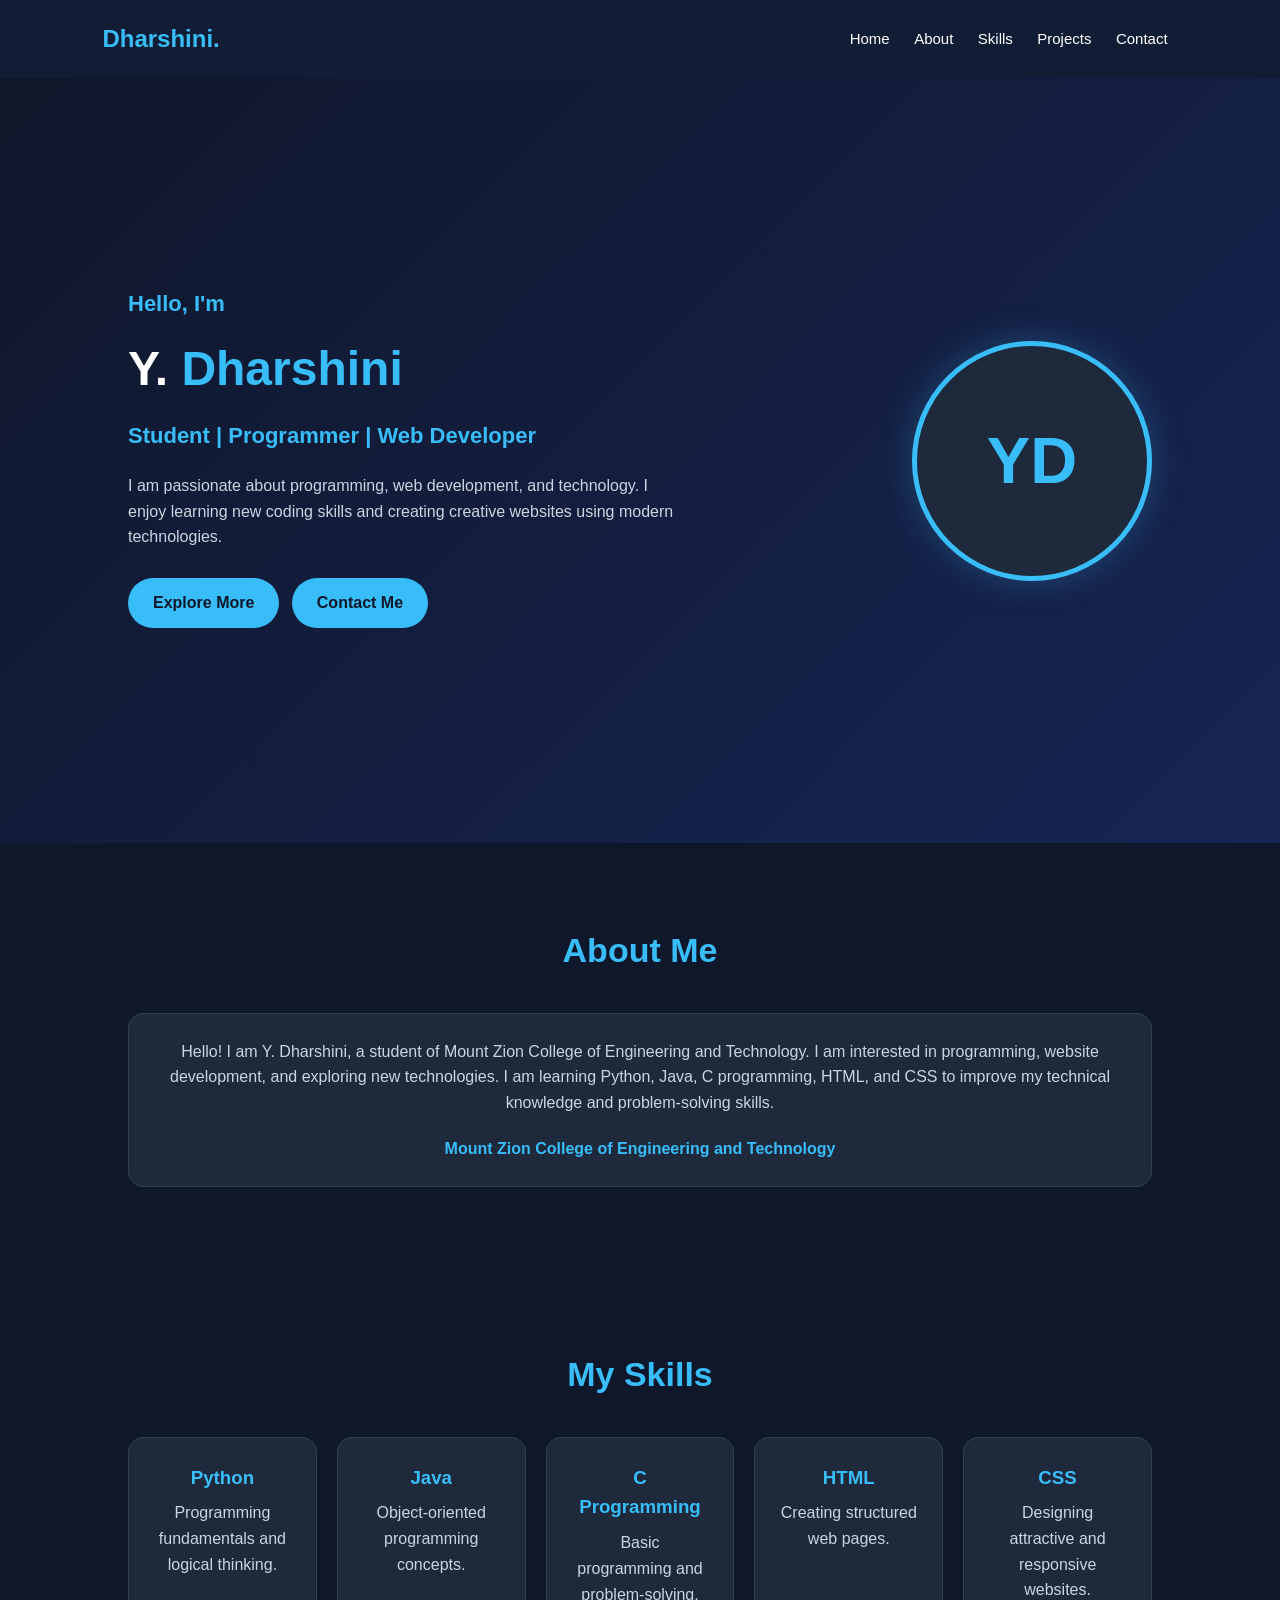
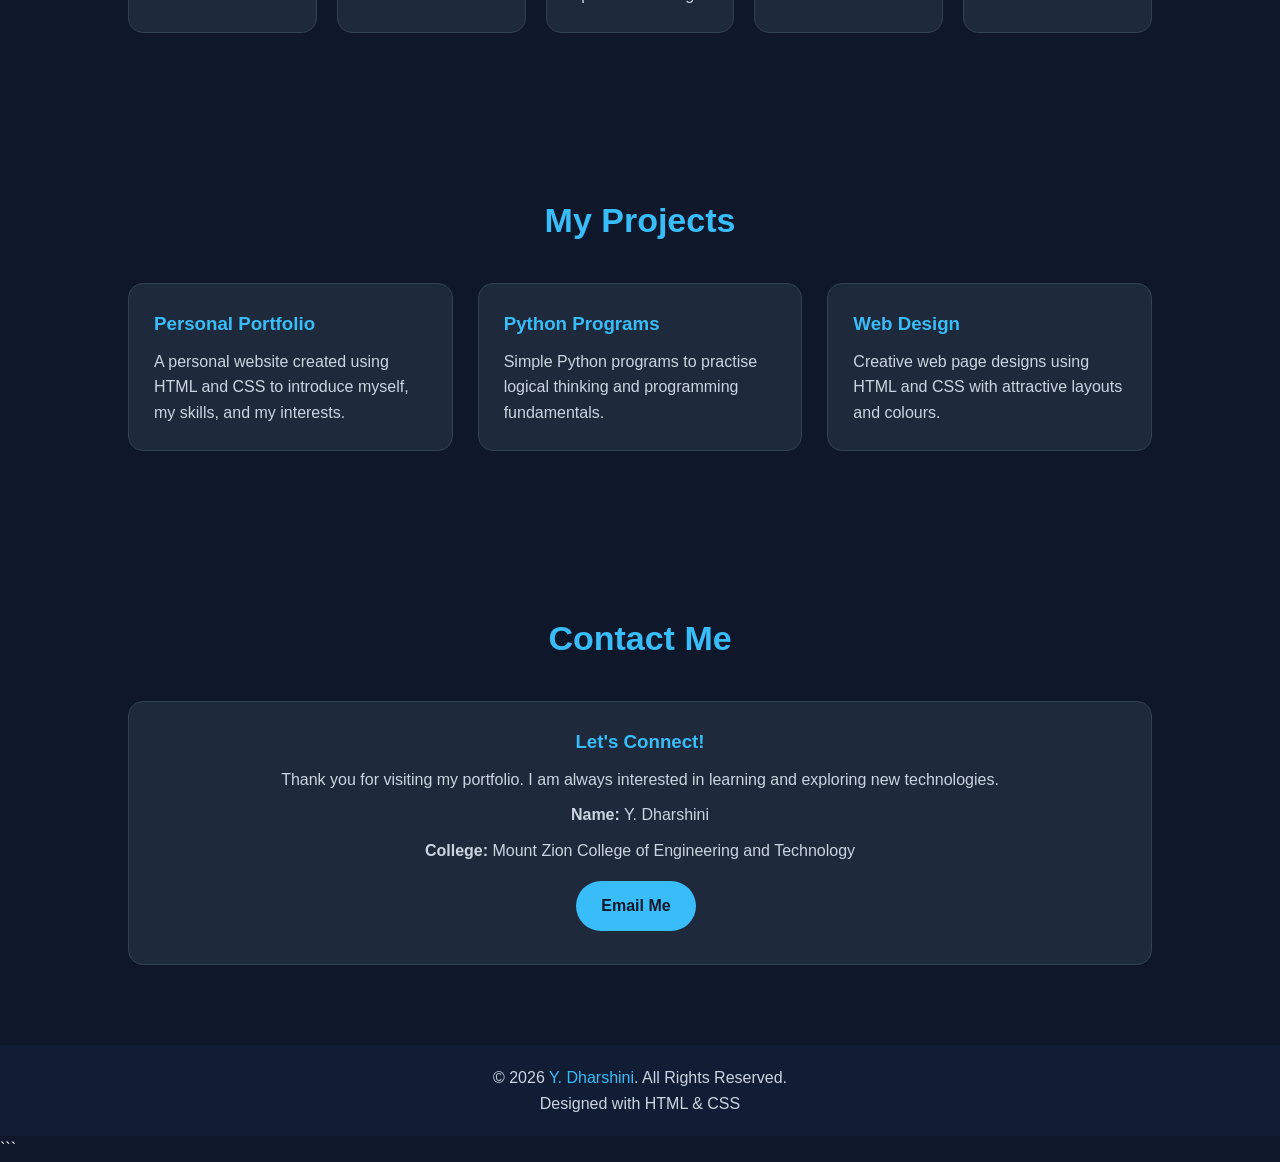
==== index.html @ 4183fab7 "Update and rename dharshini.html to index.html" ====
<!DOCTYPE html>
<html lang="en">
<head>
    <meta charset="UTF-8">
    <meta name="viewport" content="width=device-width, initial-scale=1.0">

    <title>Y. Dharshini | Portfolio</title>

    <style>
        * {
            margin: 0;
            padding: 0;
            box-sizing: border-box;
            scroll-behavior: smooth;
        }

        body {
            font-family: Arial, sans-serif;
            background: #0f172a;
            color: white;
            line-height: 1.6;
        }

        header {
            background: #111c35;
            padding: 20px 8%;
            display: flex;
            justify-content: space-between;
            align-items: center;
            flex-wrap: wrap;
            position: sticky;
            top: 0;
            z-index: 100;
        }

        header h2 {
            color: #38bdf8;
        }

        nav a {
            color: white;
            text-decoration: none;
            margin: 0 10px;
            font-size: 15px;
            transition: 0.3s;
        }

        nav a:hover {
            color: #38bdf8;
        }

        section {
            padding: 80px 10%;
        }

        .hero {
            min-height: 85vh;
            display: flex;
            align-items: center;
            justify-content: space-between;
            gap: 40px;
            flex-wrap: wrap;
            background: linear-gradient(135deg, #0f172a, #172554);
        }

        .hero-content {
            flex: 1;
            min-width: 280px;
        }

        .hero h3 {
            color: #38bdf8;
            font-size: 22px;
        }

        .hero h1 {
            font-size: 48px;
            margin: 10px 0;
        }

        .hero p {
            color: #cbd5e1;
            margin: 20px 0;
            max-width: 550px;
        }

        .highlight {
            color: #38bdf8;
        }

        .profile-circle {
            width: 240px;
            height: 240px;
            border: 5px solid #38bdf8;
            border-radius: 50%;
            display: flex;
            align-items: center;
            justify-content: center;
            font-size: 65px;
            font-weight: bold;
            color: #38bdf8;
            background: #1e293b;
            box-shadow: 0 0 35px rgba(56, 189, 248, 0.25);
            margin: auto;
        }

        .btn {
            display: inline-block;
            padding: 12px 25px;
            background: #38bdf8;
            color: #0f172a;
            text-decoration: none;
            border-radius: 25px;
            font-weight: bold;
            margin: 8px 8px 8px 0;
            transition: 0.3s;
        }

        .btn:hover {
            background: white;
            transform: translateY(-3px);
        }

        .section-title {
            text-align: center;
            font-size: 34px;
            margin-bottom: 35px;
            color: #38bdf8;
        }

        .about-card,
        .skill-card,
        .project-card,
        .contact-card {
            background: #1e293b;
            padding: 25px;
            border-radius: 15px;
            border: 1px solid #334155;
            transition: 0.3s;
        }

        .about-card p {
            color: #cbd5e1;
            text-align: center;
        }

        .college {
            margin-top: 20px;
            text-align: center;
            color: #38bdf8;
            font-weight: bold;
        }

        .skills-container {
            display: grid;
            grid-template-columns: repeat(auto-fit, minmax(150px, 1fr));
            gap: 20px;
        }

        .skill-card {
            text-align: center;
        }

        .skill-card h3 {
            color: #38bdf8;
            margin-bottom: 8px;
        }

        .skill-card p {
            color: #cbd5e1;
        }

        .skill-card:hover,
        .project-card:hover {
            transform: translateY(-6px);
            border-color: #38bdf8;
        }

        .projects-container {
            display: grid;
            grid-template-columns: repeat(auto-fit, minmax(230px, 1fr));
            gap: 25px;
        }

        .project-card h3 {
            color: #38bdf8;
            margin-bottom: 10px;
        }

        .project-card p {
            color: #cbd5e1;
        }

        .contact-card {
            text-align: center;
        }

        .contact-card p {
            color: #cbd5e1;
            margin: 10px 0;
        }

        footer {
            text-align: center;
            background: #111c35;
            padding: 20px;
            color: #cbd5e1;
        }

        footer span {
            color: #38bdf8;
        }

        @media (max-width: 768px) {
            header {
                justify-content: center;
                gap: 15px;
            }

            nav {
                text-align: center;
            }

            nav a {
                display: inline-block;
                margin: 5px;
            }

            .hero {
                text-align: center;
                justify-content: center;
            }

            .hero h1 {
                font-size: 36px;
            }

            section {
                padding: 60px 6%;
            }
        }
    </style>
</head>

<body>

    <!-- Navigation -->
    <header>
        <h2>Dharshini.</h2>

        <nav>
            <a href="#home">Home</a>
            <a href="#about">About</a>
            <a href="#skills">Skills</a>
            <a href="#projects">Projects</a>
            <a href="#contact">Contact</a>
        </nav>
    </header>

    <!-- Home Section -->
    <section class="hero" id="home">

        <div class="hero-content">
            <h3>Hello, I'm</h3>

            <h1>Y. <span class="highlight">Dharshini</span></h1>

            <h3>Student | Programmer | Web Developer</h3>

            <p>
                I am passionate about programming, web development,
                and technology. I enjoy learning new coding skills
                and creating creative websites using modern technologies.
            </p>

            <a href="#about" class="btn">Explore More</a>
            <a href="#contact" class="btn">Contact Me</a>
        </div>

        <div class="profile-circle">
            YD
        </div>

    </section>

    <!-- About Section -->
    <section id="about">

        <h2 class="section-title">About Me</h2>

        <div class="about-card">
            <p>
                Hello! I am Y. Dharshini, a student of Mount Zion College
                of Engineering and Technology. I am interested in
                programming, website development, and exploring new
                technologies. I am learning Python, Java, C programming,
                HTML, and CSS to improve my technical knowledge and
                problem-solving skills.
            </p>

            <div class="college">
                Mount Zion College of Engineering and Technology
            </div>
        </div>

    </section>

    <!-- Skills Section -->
    <section id="skills">

        <h2 class="section-title">My Skills</h2>

        <div class="skills-container">

            <div class="skill-card">
                <h3>Python</h3>
                <p>Programming fundamentals and logical thinking.</p>
            </div>

            <div class="skill-card">
                <h3>Java</h3>
                <p>Object-oriented programming concepts.</p>
            </div>

            <div class="skill-card">
                <h3>C Programming</h3>
                <p>Basic programming and problem-solving.</p>
            </div>

            <div class="skill-card">
                <h3>HTML</h3>
                <p>Creating structured web pages.</p>
            </div>

            <div class="skill-card">
                <h3>CSS</h3>
                <p>Designing attractive and responsive websites.</p>
            </div>

        </div>

    </section>

    <!-- Projects Section -->
    <section id="projects">

        <h2 class="section-title">My Projects</h2>

        <div class="projects-container">

            <div class="project-card">
                <h3>Personal Portfolio</h3>
                <p>
                    A personal website created using HTML and CSS
                    to introduce myself, my skills, and my interests.
                </p>
            </div>

            <div class="project-card">
                <h3>Python Programs</h3>
                <p>
                    Simple Python programs to practise logical
                    thinking and programming fundamentals.
                </p>
            </div>

            <div class="project-card">
                <h3>Web Design</h3>
                <p>
                    Creative web page designs using HTML and CSS
                    with attractive layouts and colours.
                </p>
            </div>

        </div>

    </section>

    <!-- Contact Section -->
    <section id="contact">

        <h2 class="section-title">Contact Me</h2>

        <div class="contact-card">
            <h3 class="highlight">Let's Connect!</h3>

            <p>
                Thank you for visiting my portfolio.
                I am always interested in learning and exploring
                new technologies.
            </p>

            <p><strong>Name:</strong> Y. Dharshini</p>

            <p>
                <strong>College:</strong>
                Mount Zion College of Engineering and Technology
            </p>

            <a href="mailto:yourmail@example.com" class="btn">
                Email Me
            </a>
        </div>

    </section>

    <!-- Footer -->
    <footer>
        <p>
            &copy; 2026 <span>Y. Dharshini</span>.
            All Rights Reserved.
        </p>

        <p>Designed with HTML & CSS</p>
    </footer>

</body>
</html>
```
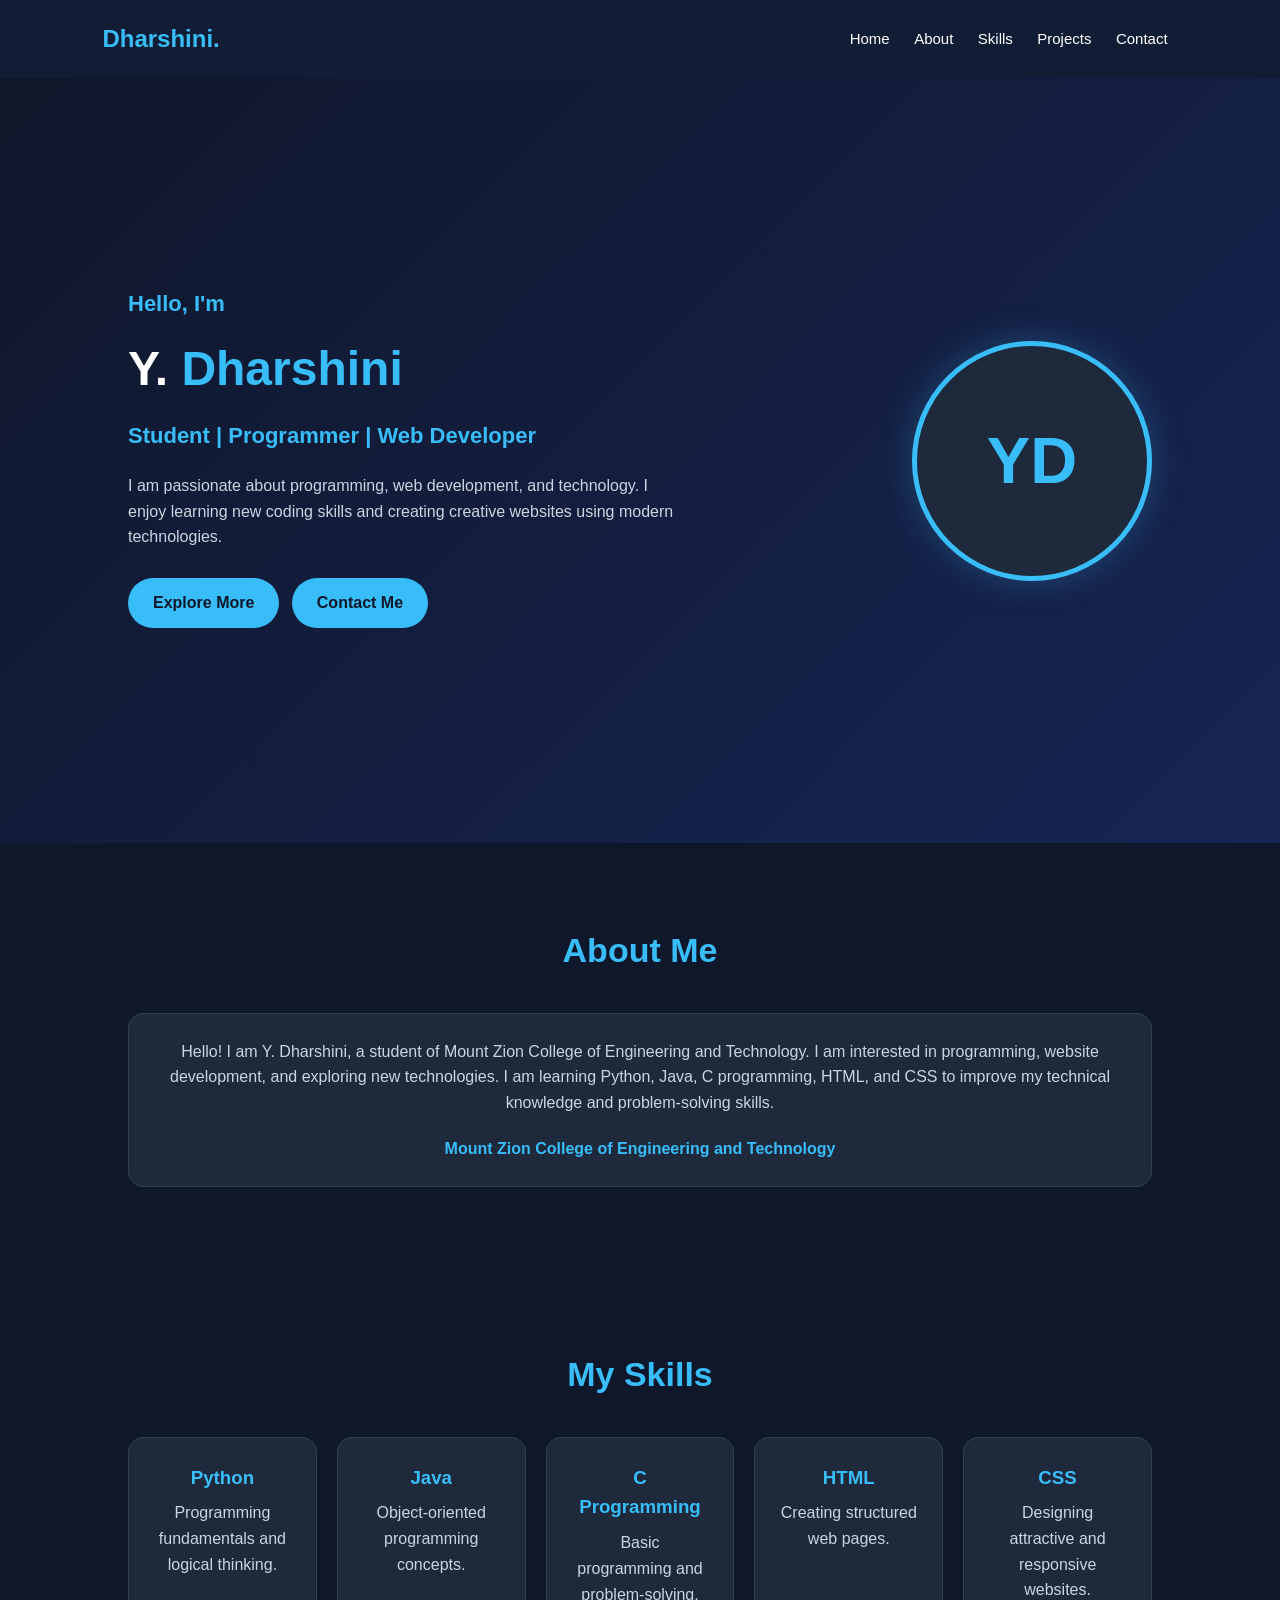
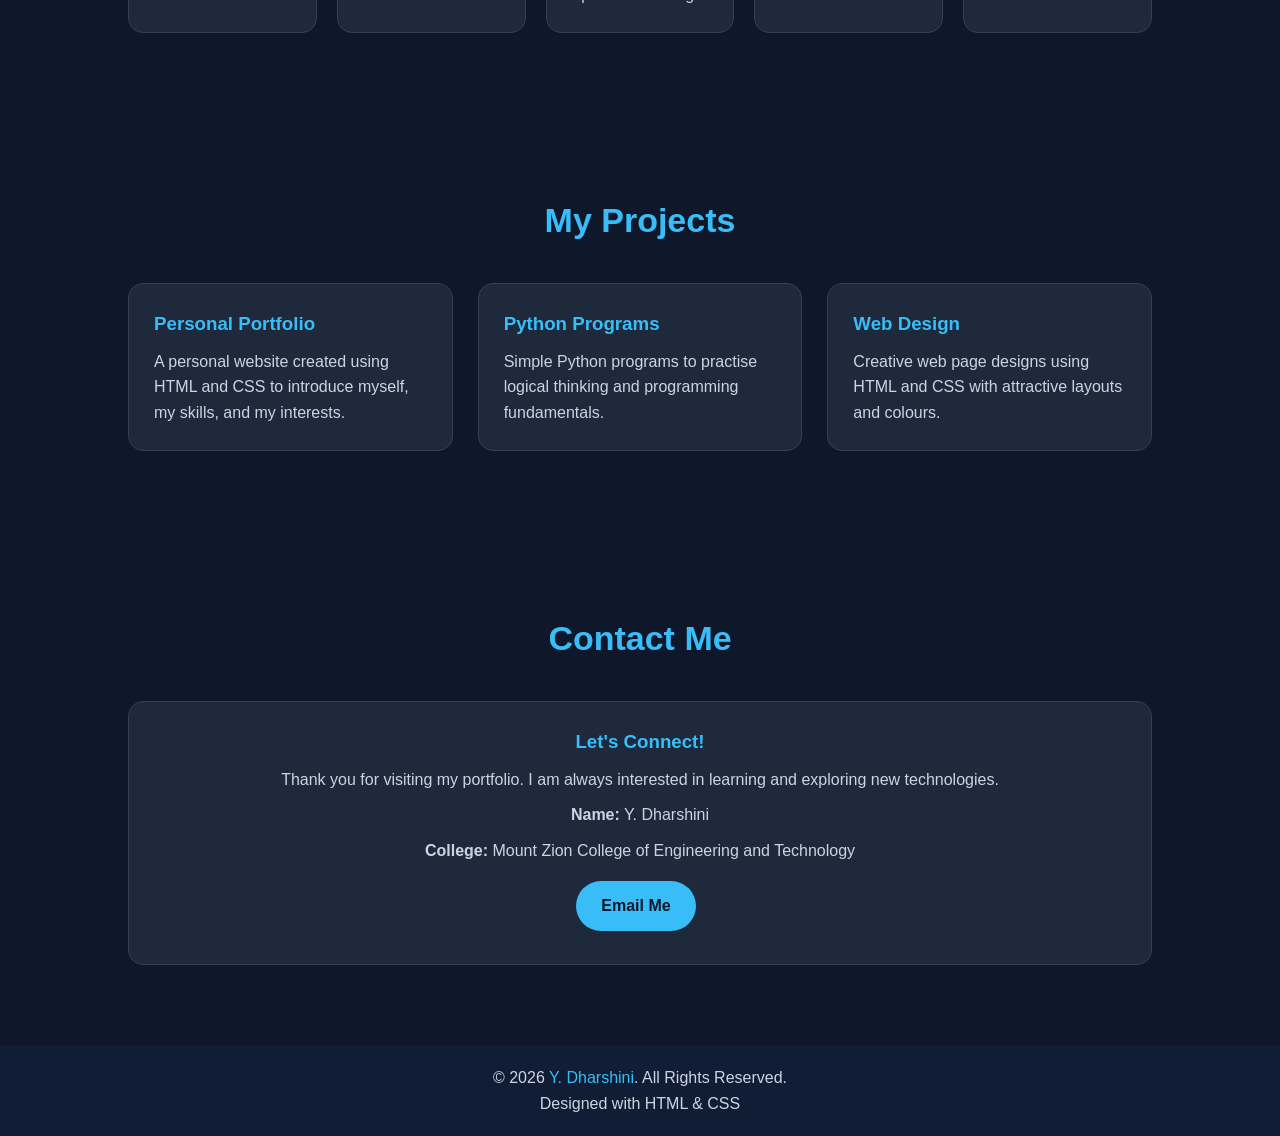
==== commit 550a722c: "Update index.html" ====
--- a/index.html
+++ b/index.html
@@ -245,7 +245,7 @@
 
 <body>
 
-    <!-- Navigation -->
+    
     <header>
         <h2>Dharshini.</h2>
 
@@ -258,7 +258,7 @@
         </nav>
     </header>
 
-    <!-- Home Section -->
+    
     <section class="hero" id="home">
 
         <div class="hero-content">
@@ -284,7 +284,7 @@
 
     </section>
 
-    <!-- About Section -->
+    
     <section id="about">
 
         <h2 class="section-title">About Me</h2>
@@ -306,7 +306,7 @@
 
     </section>
 
-    <!-- Skills Section -->
+    
     <section id="skills">
 
         <h2 class="section-title">My Skills</h2>
@@ -342,7 +342,7 @@
 
     </section>
 
-    <!-- Projects Section -->
+    
     <section id="projects">
 
         <h2 class="section-title">My Projects</h2>
@@ -377,7 +377,7 @@
 
     </section>
 
-    <!-- Contact Section -->
+    
     <section id="contact">
 
         <h2 class="section-title">Contact Me</h2>
@@ -405,7 +405,7 @@
 
     </section>
 
-    <!-- Footer -->
+    
     <footer>
         <p>
             &copy; 2026 <span>Y. Dharshini</span>.
@@ -417,4 +417,4 @@
 
 </body>
 </html>
-```
+
